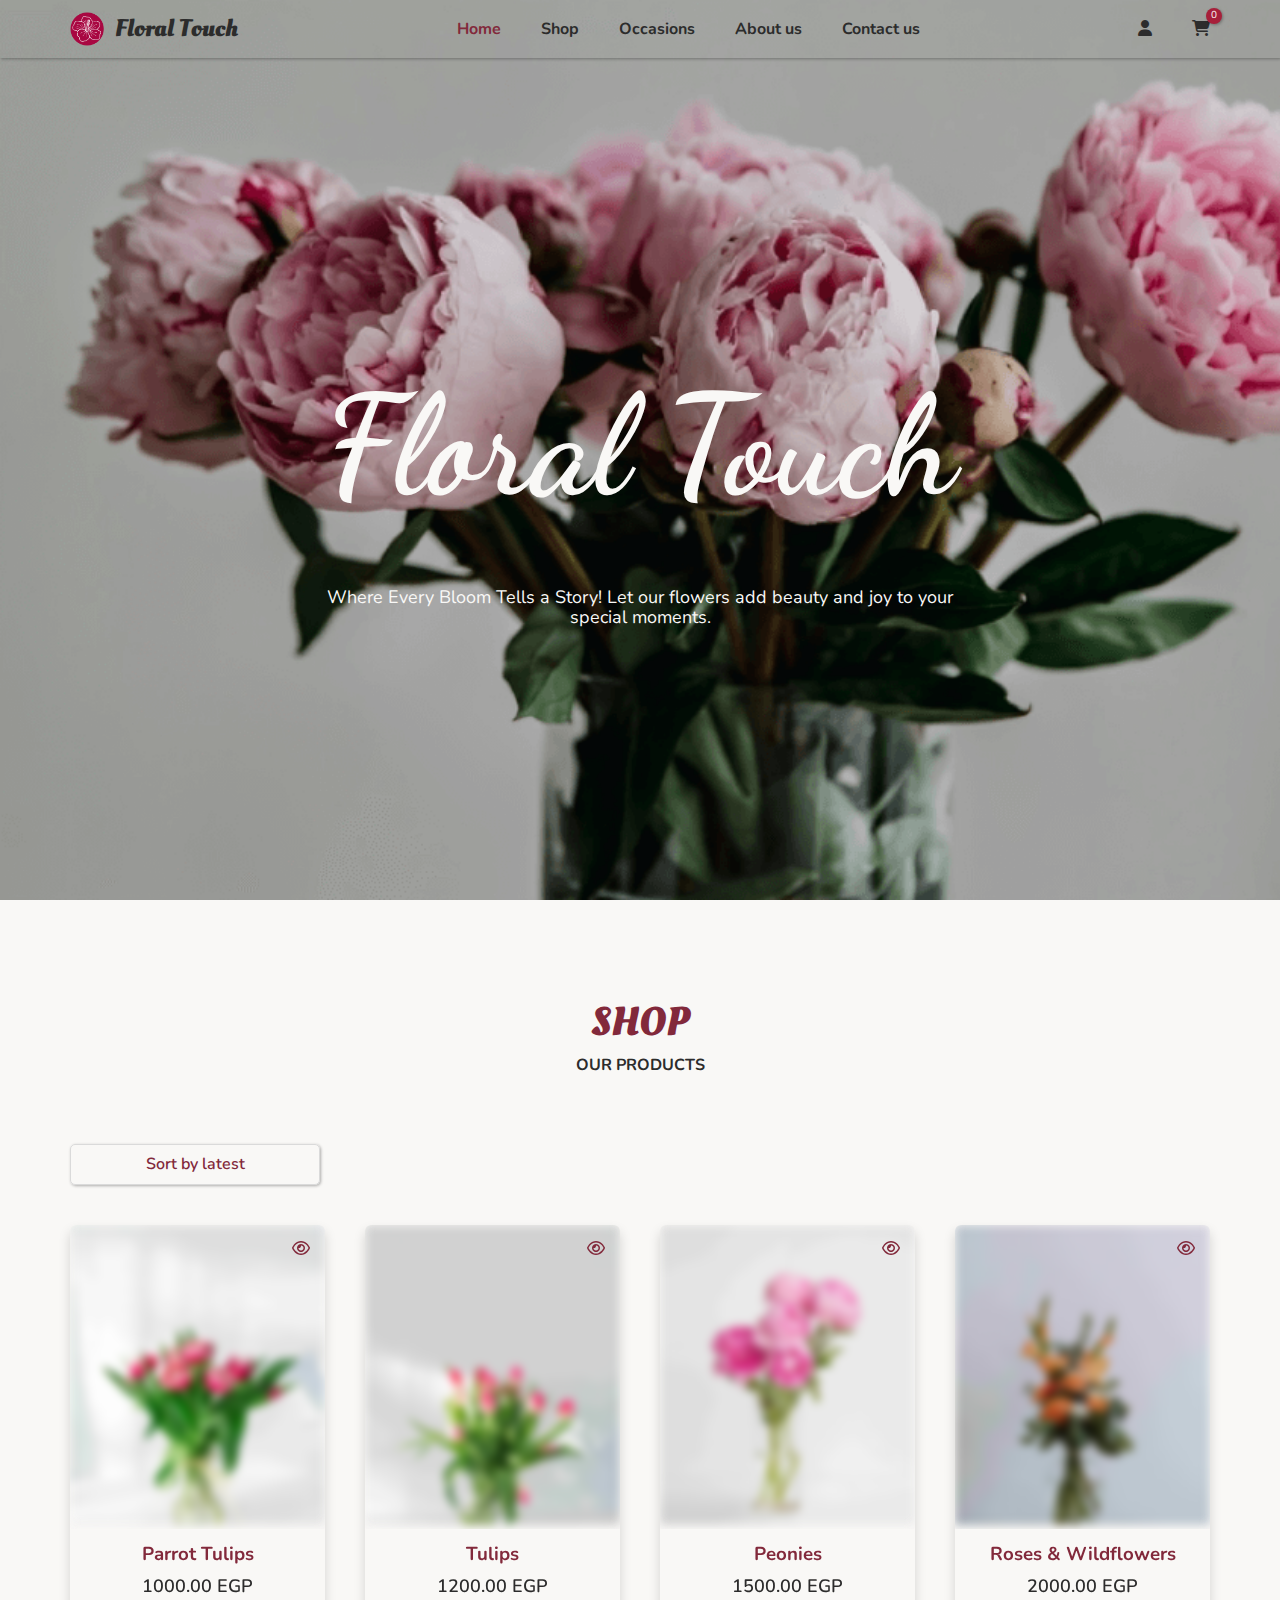
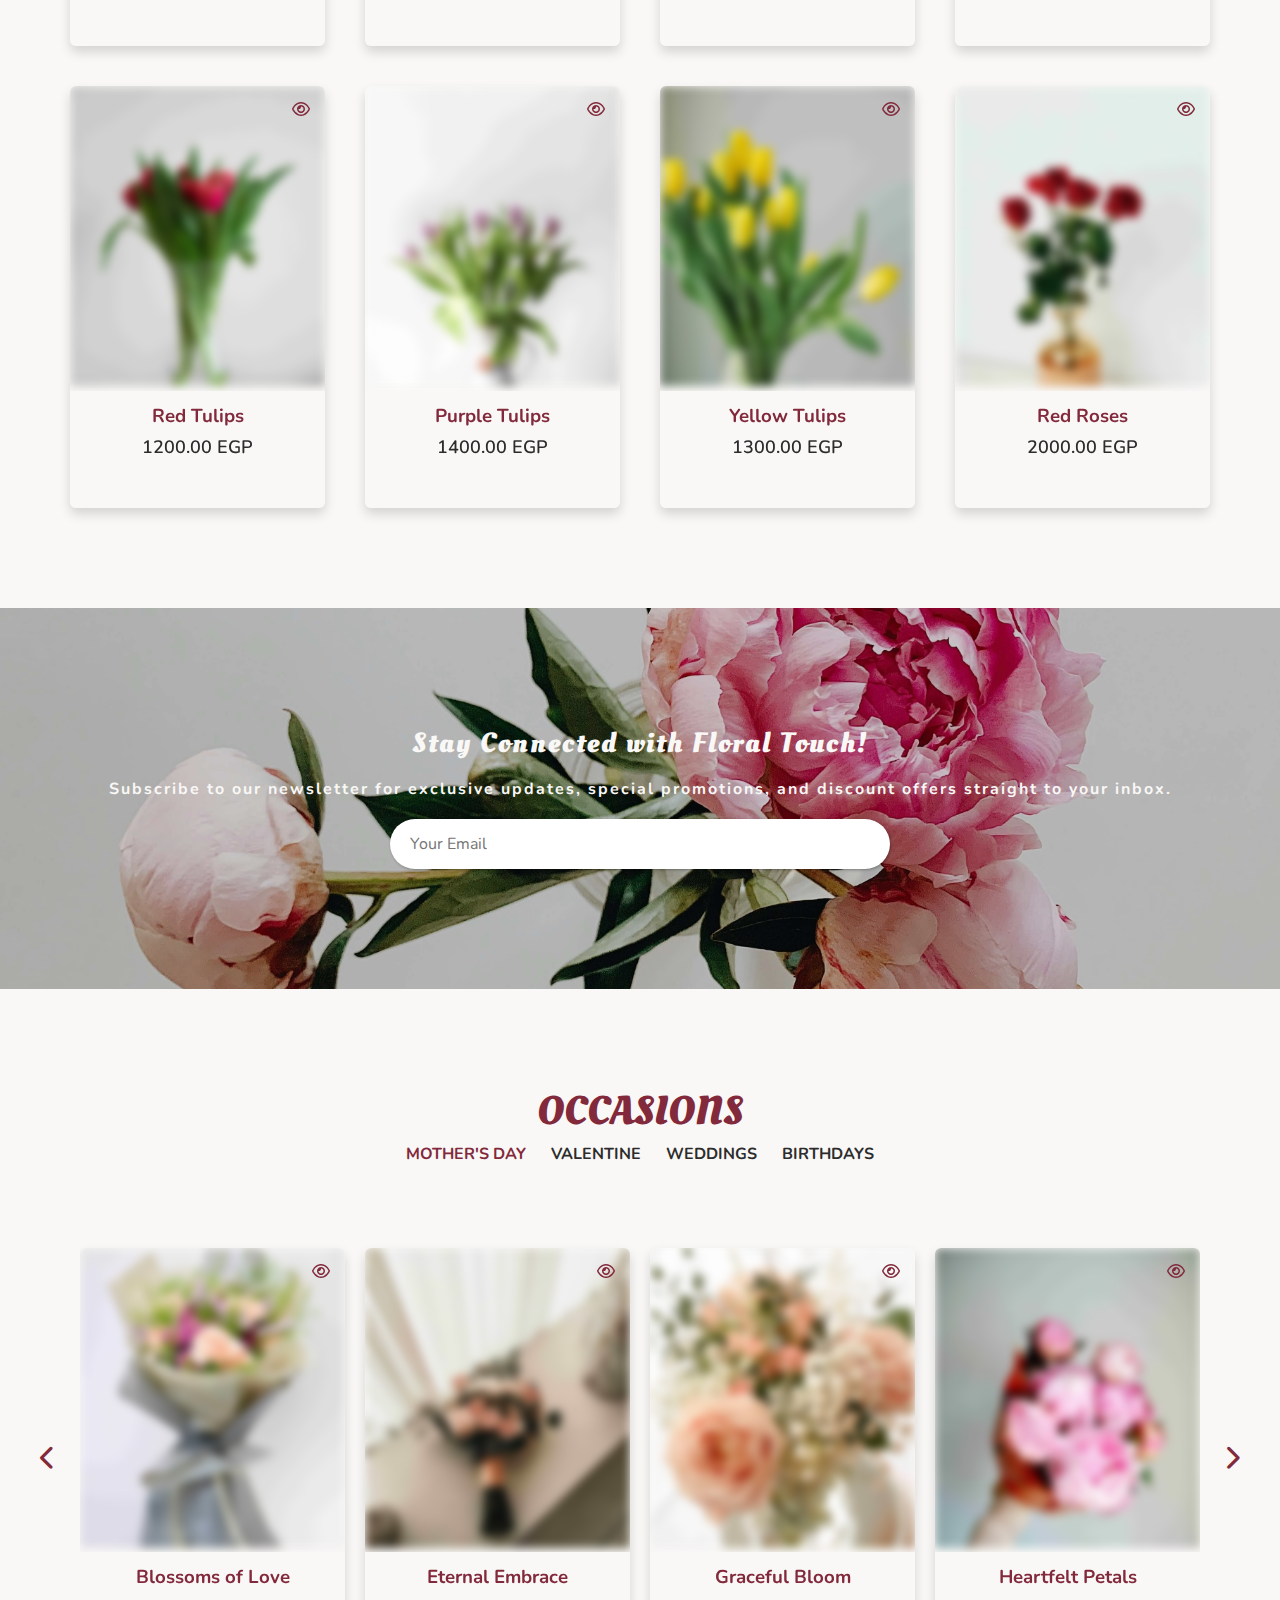
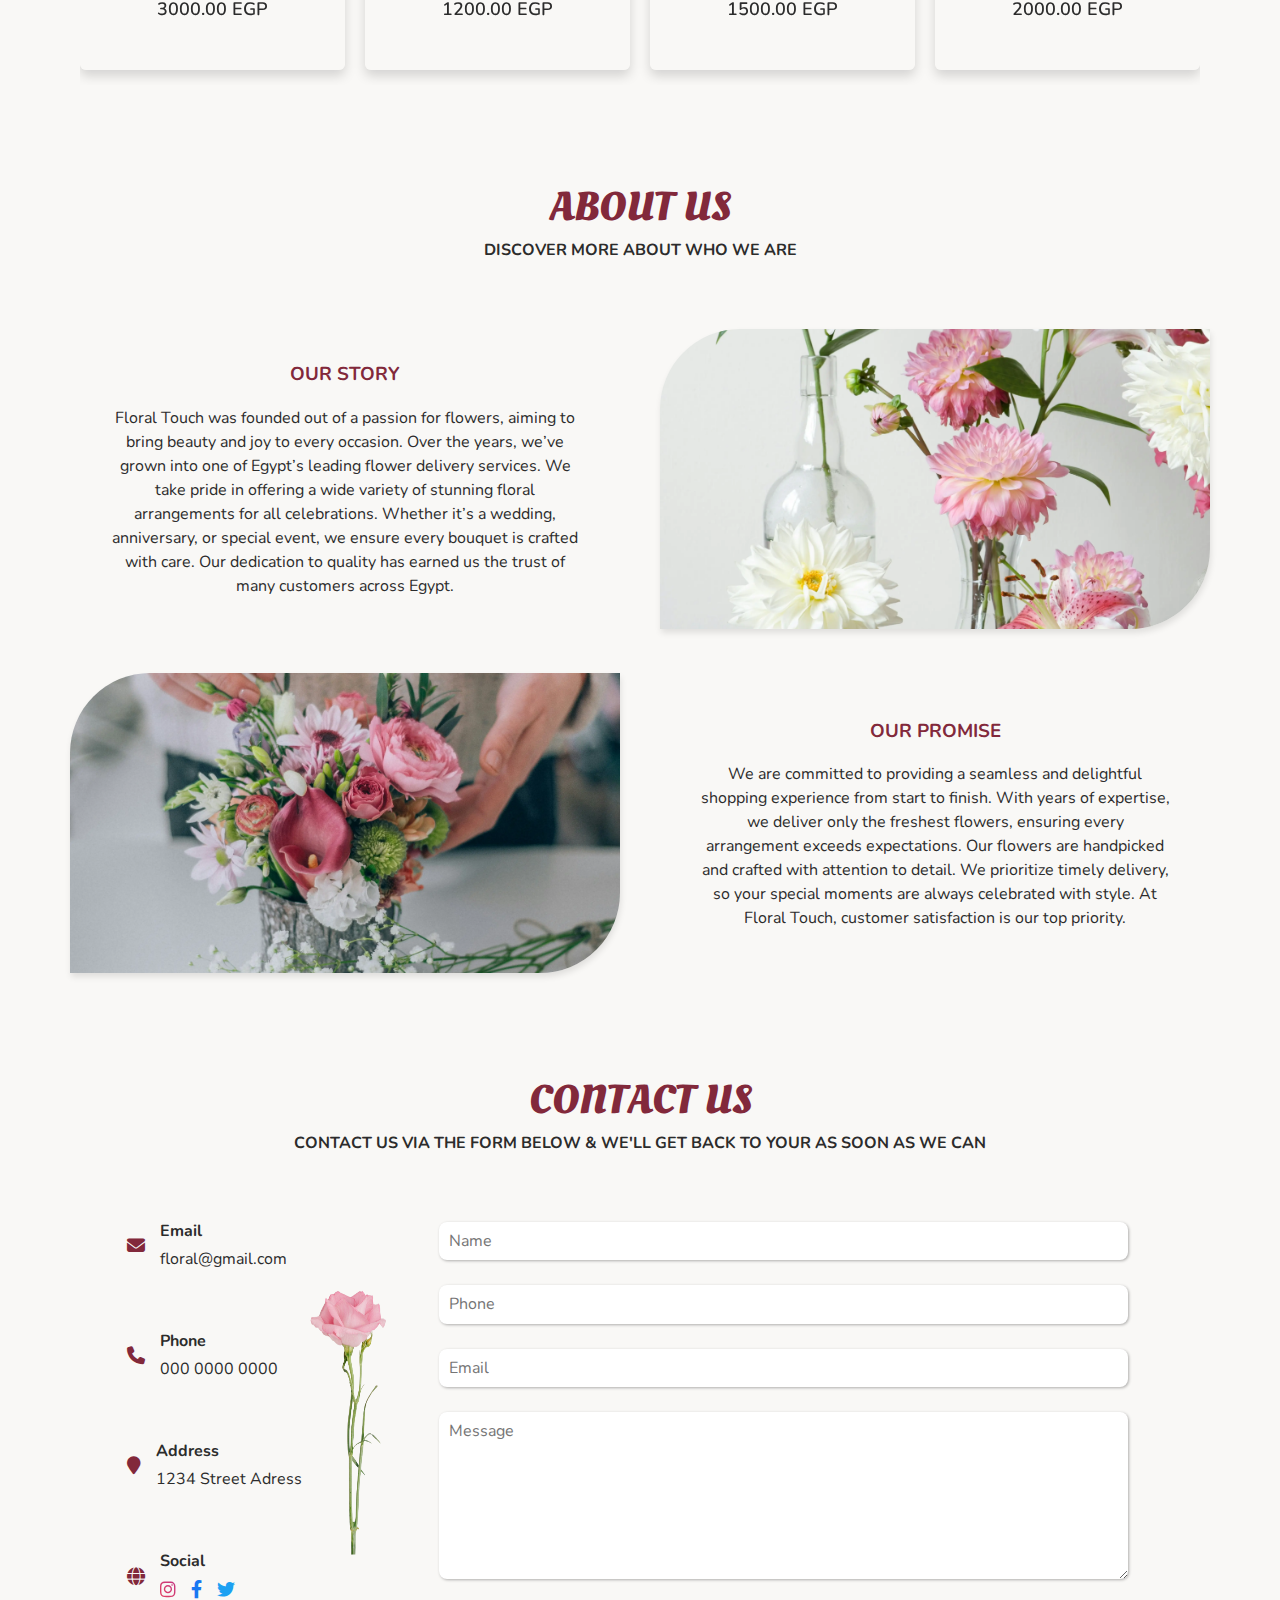
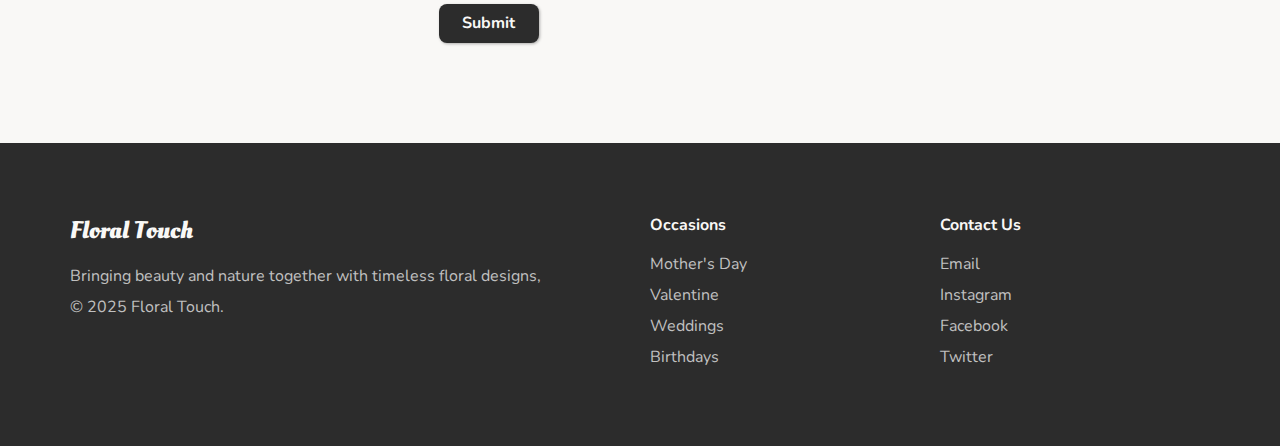
==== index.html @ 1be32cf1 "Initial commit" ====
<!DOCTYPE html>
<html lang="en">
  <head>
    <meta charset="UTF-8" />
    <meta name="viewport" content="width=device-width, initial-scale=1.0" />
    <!-- Tab Logo -->
    <link rel="icon" type="image/png" href="assets/images/logo.webp" />
    <title>Floral Touch</title>

    <!-- Css Links -->
    <link rel="stylesheet" href="assets/css/style.css" />
    <link rel="stylesheet" href="assets/css/all.min.css" />
    <link rel="stylesheet" href="assets/css/normalize.css" />

    <!--Google Fonts -->
    <link rel="preconnect" href="https://fonts.googleapis.com" />
    <link rel="preconnect" href="https://fonts.gstatic.com" crossorigin />
    <link
      href="https://fonts.googleapis.com/css2?family=Merriweather+Sans:ital,wght@0,300..800;1,300..800&display=swap"
      rel="stylesheet"
    />
    <link
      href="https://fonts.googleapis.com/css2?family=Oleo+Script:wght@400;700&display=swap"
      rel="stylesheet"
    />
    <link
      href="https://fonts.googleapis.com/css2?family=Allura&family=Dancing+Script:wght@400..700&display=swap"
      rel="stylesheet"
    />
    <link
      href="https://fonts.googleapis.com/css2?family=Nunito:ital,wght@0,200..1000;1,200..1000&display=swap"
      rel="stylesheet"
    />
    <!-- Pre-load -->
    <link
      rel="preload"
      as="image"
      href="assets/images/L1.webp"
      type="image/jpeg"
    />
  </head>
  <body>
    <!-- Start Header -->
    <header>
      <div class="container">
        <div class="menu-overlay hidden"></div>
        <div class="logo">
          <img src="assets/images/logo.webp" alt="" />
          <h2><a href="#">Floral Touch</a></h2>
        </div>
        <i class="fa-solid fa-bars menu"></i>
        <nav class="nav hide-menu">
          <ul class="nav-items">
            <li class="hidden-li hidden exit-menu">
              <i class="fa-solid fa-right-from-bracket"></i>
            </li>
            <li class="active nav-item">
              <a class="nav-item" href="index.html">Home</a>
            </li>
            <li><a class="nav-item" href="#shop">Shop</a></li>
            <li><a class="nav-item" href="#occasions">Occasions</a></li>
            <li><a class="nav-item" href="#about-us">About us</a></li>
            <li><a class="nav-item" href="#contact-us">Contact us</a></li>
            <!-- Menu li -->
            <li class="hidden-li hidden menu-login login-i-n">
              <a href="#">Log in</a>
            </li>
            <li class="hidden-li hidden cart-i">
              <a href="./assets/html/cart.html">Shopping Cart</a
              ><span class="cart-num">0</span>
            </li>
          </ul>
        </nav>
        <div class="icons">
          <ul>
            <li class="login-i-n">
              <a href="#"><i class="fa-solid fa-user"></i></a>
            </li>
            <li class="cart-i">
              <a href="./assets/html/cart.html"
                ><i class="fa-solid fa-cart-shopping"></i
              ></a>
              <span class="cart-num">0</span>
            </li>
          </ul>
        </div>
      </div>
    </header>
    <!-- End Header -->

    <!-- Start Landing -->
    <div class="landing">
      <div class="landing-overlay"></div>
      <div class="text">
        <h1>Floral Touch</h1>
        <p>
          Where Every Bloom Tells a Story! Let our flowers add beauty and joy to
          your special moments.
        </p>
      </div>
      <!-- Modal login -->
      <div class="login-overlay hidden">
        <div class="login-form">
          <div class="login-part">
            <h2 class="form-name">Login Form</h2>
            <input
              type="text"
              class="lg-user-name"
              placeholder="Your User Name"
            />
            <input type="email" class="lg-email" placeholder="Your Email" />
            <input
              type="password"
              class="lg-password"
              placeholder="Your Password"
            />
            <button id="login-btn">Log in</button>
          </div>
          <div class="register-part">
            <p><a href="#" id="to-register-form">Don't have an account?</a></p>
            <button id="register-btn" class="hidden">Register</button>
          </div>
        </div>
      </div>
      <!-- End Modal -->
    </div>
    <!-- End Landing -->
    <!-- Start Shop -->
    <section id="shop">
      <div class="container">
        <div class="main-heading">
          <h2>Shop</h2>
          <h4>Our Products</h4>
        </div>
        <div class="sort-dropdown">
          <button class="dropdown-btn">Sort by latest</button>
          <ul class="dropdown-menu">
            <li data-value="latest" class="selected">Sort by latest</li>
            <li data-value="price-low-high">Sort by price: low to high</li>
            <li data-value="price-high-low">Sort by price: high to low</li>
          </ul>
        </div>
        <div class="product cards">
          <div class="card item-card">
            <div class="card-img-wrapper">
              <img
                class="card-img item-img lazy-load"
                data-src="assets/images/f1-h.webp"
                src="assets/images/f1.webp"
                alt=""
              />
            </div>
            <div class="card-body">
              <h3 class="card-title item-title">Parrot Tulips</h3>
              <h4 class="card-price item-price">1000.00 EGP</h4>
              <button class="add-to-cart-btn">
                <i class="fa-solid fa-cart-shopping"></i>
              </button>
            </div>
            <a class="show-product" href="#"
              ><i class="fa-regular fa-eye"></i
            ></a>
          </div>

          <div class="card item-card">
            <div class="card-img-wrapper">
              <img
                class="card-img item-img lazy-load"
                data-src="assets/images/f2-h.webp"
                src="assets/images/f2.webp"
                alt=""
              />
            </div>
            <div class="card-body">
              <h3 class="card-title item-title">Tulips</h3>
              <h4 class="card-price item-price">1200.00 EGP</h4>
              <button class="add-to-cart-btn">
                <i class="fa-solid fa-cart-shopping"></i>
              </button>
            </div>
            <a class="show-product" href="#"
              ><i class="fa-regular fa-eye"></i
            ></a>
          </div>

          <div class="card item-card">
            <div class="card-img-wrapper">
              <img
                class="card-img item-img lazy-load"
                data-src="assets/images/f3-h.webp"
                src="assets/images/f3.webp"
                alt=""
              />
            </div>
            <div class="card-body">
              <h3 class="card-title item-title">Peonies</h3>
              <h4 class="card-price item-price">1500.00 EGP</h4>
              <button class="add-to-cart-btn">
                <i class="fa-solid fa-cart-shopping"></i>
              </button>
            </div>
            <a class="show-product" href="#"
              ><i class="fa-regular fa-eye"></i
            ></a>
          </div>

          <div class="card item-card">
            <div class="card-img-wrapper">
              <img
                class="card-img item-img lazy-load"
                data-src="assets/images/f4-h.webp"
                src="assets/images/f4.webp"
                alt=""
              />
            </div>
            <div class="card-body">
              <h3 class="card-title item-title">Roses & Wildflowers</h3>
              <h4 class="card-price item-price">2000.00 EGP</h4>
              <button class="add-to-cart-btn">
                <i class="fa-solid fa-cart-shopping"></i>
              </button>
            </div>
            <a class="show-product" href="#"
              ><i class="fa-regular fa-eye"></i
            ></a>
          </div>

          <div class="card item-card">
            <div class="card-img-wrapper">
              <img
                class="card-img item-img lazy-load"
                data-src="assets/images/f5-h.webp"
                src="assets/images/f5.webp"
                alt=""
              />
            </div>
            <div class="card-body">
              <h3 class="card-title item-title">Red Tulips</h3>
              <h4 class="card-price item-price">1200.00 EGP</h4>
              <button class="add-to-cart-btn">
                <i class="fa-solid fa-cart-shopping"></i>
              </button>
            </div>
            <a class="show-product" href="#"
              ><i class="fa-regular fa-eye"></i
            ></a>
          </div>

          <div class="card item-card">
            <div class="card-img-wrapper">
              <img
                class="card-img item-img lazy-load"
                data-src="assets/images/f6-h.webp"
                src="assets/images/f6.webp"
                alt=""
              />
            </div>
            <div class="card-body">
              <h3 class="card-title item-title">Purple Tulips</h3>
              <h4 class="card-price item-price">1400.00 EGP</h4>
              <button class="add-to-cart-btn">
                <i class="fa-solid fa-cart-shopping"></i>
              </button>
            </div>
            <a class="show-product" href="#"
              ><i class="fa-regular fa-eye"></i
            ></a>
          </div>

          <div class="card item-card">
            <div class="card-img-wrapper">
              <img
                class="card-img item-img lazy-load"
                data-src="assets/images/f7-h.webp"
                src="assets/images/f7.webp"
                alt=""
              />
            </div>
            <div class="card-body">
              <h3 class="card-title item-title">Yellow Tulips</h3>
              <h4 class="card-price item-price">1300.00 EGP</h4>
              <button class="add-to-cart-btn">
                <i class="fa-solid fa-cart-shopping"></i>
              </button>
            </div>
            <a class="show-product" href="#"
              ><i class="fa-regular fa-eye"></i
            ></a>
          </div>

          <div class="card item-card">
            <div class="card-img-wrapper">
              <img
                class="card-img item-img lazy-load"
                data-src="assets/images/f8-h.webp"
                src="assets/images/f8.webp"
                alt=""
              />
            </div>
            <div class="card-body">
              <h3 class="card-title item-title">Red Roses</h3>
              <h4 class="card-price item-price">2000.00 EGP</h4>
              <button class="add-to-cart-btn">
                <i class="fa-solid fa-cart-shopping"></i>
              </button>
            </div>
            <a class="show-product" href="#"
              ><i class="fa-regular fa-eye"></i
            ></a>
          </div>
        </div>
      </div>
    </section>
    <!-- End Shop -->
    <!-- Start Offers -->
    <section id="offers">
      <div class="offers-overlay"></div>
      <div class="container">
        <div class="offers-body">
          <h2>Stay Connected with Floral Touch!</h2>
          <p>
            Subscribe to our newsletter for exclusive updates, special
            promotions, and discount offers straight to your inbox.
          </p>
          <input type="email" placeholder="Your Email" />
        </div>
      </div>
    </section>
    <!-- End Offera -->
    <!-- Start Occasion -->
    <section id="occasions">
      <div class="container">
        <div class="main-heading">
          <h2>Occasions</h2>
          <ul class="occasions-name">
            <li class="motherDay"><h4>Mother's Day</h4></li>
            <li class="valentine"><h4>Valentine</h4></li>
            <li class="weddings"><h4>Weddings</h4></li>
            <li class="birthdays"><h4>Birthdays</h4></li>
          </ul>
        </div>
        <div class="slider-container">
          <button class="prev-btn">
            <i class="fa-solid fa-chevron-left"></i>
          </button>
          <div class="slider"></div>
          <button class="next-btn">
            <i class="fa-solid fa-chevron-right"></i>
          </button>
        </div>
      </div>
    </section>
    <!-- End Occasion -->
    <!-- Start About Us -->
    <section id="about-us">
      <div class="container">
        <div class="main-heading">
          <h2>About Us</h2>
          <h4>Discover more about who we are</h4>
        </div>

        <div class="about-us-container">
          <div class="img-wrapp item-1">
            <img src="assets/images/a1.webp" alt="" />
          </div>
          <div class="about-us-text item-2">
            <h3>Our Story</h3>
            <p>
              Floral Touch was founded out of a passion for flowers, aiming to
              bring beauty and joy to every occasion. Over the years, we’ve
              grown into one of Egypt’s leading flower delivery services. We
              take pride in offering a wide variety of stunning floral
              arrangements for all celebrations. Whether it’s a wedding,
              anniversary, or special event, we ensure every bouquet is crafted
              with care. Our dedication to quality has earned us the trust of
              many customers across Egypt.
            </p>
          </div>

          <div class="img-wrapp item-3">
            <img src="assets/images/a2.webp" alt="" />
          </div>
          <div class="about-us-text item-4">
            <h3>Our Promise</h3>
            <p>
              We are committed to providing a seamless and delightful shopping
              experience from start to finish. With years of expertise, we
              deliver only the freshest flowers, ensuring every arrangement
              exceeds expectations. Our flowers are handpicked and crafted with
              attention to detail. We prioritize timely delivery, so your
              special moments are always celebrated with style. At Floral Touch,
              customer satisfaction is our top priority.
            </p>
          </div>
        </div>
      </div>
    </section>
    <!-- End About Us -->
    <!-- Start Contact Us -->
    <section id="contact-us">
      <div class="container">
        <div class="main-heading">
          <h2>Contact us</h2>
          <h4>
            contact us via the form below & we'll get back to your as soon as we
            can
          </h4>
        </div>
        <div class="contact-us-container">
          <ul class="contact-us-info">
            <li>
              <i class="fa-solid fa-envelope"></i>
              <div class="info-part">
                <h4>Email</h4>
                <a href="#">floral@gmail.com</a>
              </div>
            </li>
            <li>
              <i class="fa-solid fa-phone"></i>
              <div class="info-part">
                <h4>Phone</h4>
                <a href="#">000 0000 0000</a>
              </div>
            </li>
            <li>
              <i class="fa-solid fa-location-pin"></i>
              <div class="info-part">
                <h4>Address</h4>
                <a href="#">1234 Street Adress</a>
              </div>
            </li>
            <li>
              <i class="fa-solid fa-globe"></i>
              <div class="info-part">
                <h4>Social</h4>

                <ul class="social-media">
                  <li>
                    <a class="instagram" href="#"
                      ><i class="fa-brands fa-instagram"></i
                    ></a>
                  </li>
                  <li>
                    <a class="facebook" href="#"
                      ><i class="fa-brands fa-facebook-f"></i
                    ></a>
                  </li>
                  <li>
                    <a class="twitter" href="#"
                      ><i class="fa-brands fa-twitter"></i
                    ></a>
                  </li>
                </ul>
              </div>
            </li>
            <img src="assets/images/contact.jpg" alt="" />
          </ul>

          <div class="message">
            <input type="text" placeholder="Name" />
            <input
              type="tel"
              placeholder="Phone"
              maxlength="11"
              pattern="\d{11}"
            />
            <input type="email" placeholder="Email" />
            <textarea
              rows="8"
              name="message"
              id="message"
              placeholder="Message"
            ></textarea>
            <button id="submit">Submit</button>
          </div>
        </div>
      </div>
    </section>
    <!-- End Contact Us -->
    <!-- Start Footer -->
    <footer id="footer">
      <div class="container">
        <div class="logo">
          <h2>Floral Touch</h2>
          <p>
            Bringing beauty and nature together with timeless floral designs,
          </p>
          <p>© 2025 Floral Touch.</p>
        </div>
        <ul class="occasions-links">
          <li><h4>Occasions</h4></li>
          <li><a class="footer-link" href="#occasions">Mother's Day</a></li>
          <li><a class="footer-link" href="#occasions">Valentine</a></li>
          <li><a class="footer-link" href="#occasions">Weddings</a></li>
          <li><a class="footer-link" href="#occasions">Birthdays</a></li>
        </ul>
        <ul class="contact-us-links">
          <li><h4>Contact Us</h4></li>
          <li><a class="footer-link" href="#contact-us">Email</a></li>
          <li><a class="footer-link" href="#contact-us">Instagram</a></li>
          <li><a class="footer-link" href="#contact-us">Facebook</a></li>
          <li><a class="footer-link" href="#contact-us">Twitter</a></li>
        </ul>
      </div>
    </footer>
    <!-- End Footer -->

    <!-- Overlay -->
    <div class="overlay hidden">
      <!-- Spinner -->
      <div class="spinner"></div>
    </div>

    <!-- Start Product Modal -->
    <div class="flower-modal item-card hidden">
      <i class="fa-solid fa-xmark exit-icon"></i>
      <div class="flower-img-wrapper">
        <img class="flower-img item-img" src="" alt="" />
      </div>
      <div class="flower-body">
        <h3 class="flower-title item-title"></h3>
        <p>
          Some flowers are seasonal and may be unavailable. We’ll substitute
          with a similar option in value, style, and color to maintain your
          arrangement's beauty.
        </p>
        <p class="flower-price item-price"></p>
        <button class="add-to-cart-btn modal-btn">Add to cart</button>
      </div>
    </div>
    <!-- End Product Modal -->
    <script type="module" defer src="assets/js/script.js"></script>
  </body>
</html>
---- assets/css/style.css ----
@import "landing.css";
@import "shop.css";
@import "aboutus.css";
@import "cart.css";

:root {
  --white-color: #f9f8f6;
  /* --olive-color: #6b8e69; */
  --olive-color: #436241;
  --light-olive-color: rgba(67, 98, 65, 0.522);
  /* --light-rose: #efc7d762; */

  --light-rose: rgba(145, 64, 80, 0.5);

  --dark-rose: #82293b;

  --text-color: #2c2c2c;

  --gray-100: #f5f5f5;
  --gray-200: #eaeaea;
  --gray-300: #dadada;
  --gray-400: #c0c0c0;
  --gray-500: #a8a8a8;
  --gray-600: #909090;
  --gray-700: #787878;
  --gray-800: #606060;
  --gray-900: #404040;
  --gray-1000: #202020;

  --red-color: #a71f3a;

  --main-transition: 0.3s;
  --box-shadow: 1px 1px 3px 0px rgba(0, 0, 0, 0.3);
  --radius: 8px;
}
a {
  text-decoration: none;
  color: inherit;
}
* {
  box-sizing: border-box;
  -webkit-box-sizing: border-box;
  padding: 0;
  margin: 0;
}
body {
  /* font-family: "Merriweather Sans", serif; */
  font-family: "Nunito", serif;
  background-color: var(--white-color);
  color: var(--text-color);
  overflow-x: hidden;
}
h1,
h2 {
  font-family: "Oleo Script", serif;
}
button {
  cursor: pointer;
}
input,
textarea {
  padding: 10px;
  border: none;
  outline: none;
  border-radius: var(--radius);
  box-shadow: var(--box-shadow);
  color: var(--text-color);
}
input::placeholder textarea::placeholder {
  color: var(--gray-600);
  font-size: 14px;
}
input:focus,
textarea:focus {
  box-shadow: 0 0 5px var(--light-rose);
}
section {
  margin: 40px 0px;
}
ul {
  list-style: none;
}
.container {
  padding-left: 15px;
  padding-right: 15px;
  margin-left: auto;
  margin-right: auto;
}
@media (min-width: 768px) {
  .container {
    width: 730px;
  }
}
/* Medium */
@media (min-width: 992px) {
  .container {
    width: 970px;
  }
}
/* Large */
@media (min-width: 1200px) {
  .container {
    width: 1170px;
  }
}
/* Main Heading */

.main-heading {
  font-weight: normal;
  text-align: center;
  position: relative;
  margin-top: 100px;
  margin-bottom: 70px;
  text-transform: uppercase;
}
.main-heading h2 {
  color: var(--dark-rose);
  font-size: 40px;
  margin-bottom: 10px;
}
.main-heading h4 {
  cursor: pointer;
}
/* Offers */
#offers,
#discount {
  margin-top: 100px;
  position: relative;
}
#offers {
  padding: 120px 0;
  background-image: url(../images/offers1.webp);
  background-size: cover;
  background-position: center;
  background-repeat: no-repeat;
}
#discount {
  background-color: var(--text-color);
  color: var(--white-color);
  padding: 100px 0;
}
.offers-overlay {
  position: absolute;
  left: 0;
  top: 0;
  width: 100%;
  height: 100%;
  background-color: rgba(0, 0, 0, 0.2);
}
.offers-body,
.discount-body {
  display: flex;
  flex-direction: column;
  gap: 20px;
  text-align: center;
  align-items: center;
  position: relative;
  z-index: 50;
  font-weight: bold;
  letter-spacing: 2px;
  color: var(--white-color);
}
.offers-body h2,
.discount-body h2 {
  font-size: 28px;
}
.offers-body input,
.discount-body input {
  max-width: 150px;
  border-radius: 30px;
  width: 500px;
  max-width: 100%;
  height: 50px;
  padding: 5px 20px;
}
/* Flower Modal */
.overlay {
  position: fixed;
  top: 0;
  left: 0;
  width: 100%;
  height: 100%;
  background: rgba(0, 0, 0, 0.5);
  z-index: 120;
}
.flower-modal {
  display: flex;
  align-items: center;
  justify-content: center;
  gap: 20px;
  padding: 30px;
  border-radius: var(--radius);
  box-shadow: 0px 6px 12px rgba(0, 0, 0, 0.15);
  max-width: 700px;
  width: 90%;
  position: fixed;
  top: 50%;
  left: 50%;
  transform: translate(-50%, -50%);
  z-index: 1000;
  background-color: var(--white-color);
}
.flower-img-wrapper {
  max-width: 250px;
}

.flower-img {
  width: 100%;
  border-radius: var(--radius);
}

.flower-body h3 {
  font-size: 26px;
  color: var(--dark-rose);
}

.flower-body {
  color: var(--text-color);
  display: flex;
  flex-direction: column;
  position: relative;
  gap: 30px;
  padding: 10px;
}

.flower-price {
  font-weight: 600;
  font-size: 18px;
}
.quantity {
  display: flex;
  gap: 20px;
  align-items: center;
  margin: 15px 0;
}
.quantity-nums {
  display: flex;
  align-items: center;
  border: 1px solid var(--text-color);
  border-radius: var(--radius);
}
.quantity-nums button {
  width: 25px;
  height: 25px;
  color: var(--text-color);
  background-color: transparent;
  font-weight: bold;
  text-align: center;
  border: none;
  transition: var(--main-transition);
}
.quantity-num {
  border-left: 1px solid var(--text-color);
  border-right: 1px solid var(--text-color);
  width: 25px;
  height: 25px;
  display: flex;
  align-items: center;
  justify-content: center;
}
.flower-body .add-to-cart-btn {
  padding: 10px 20px;
  height: fit-content;
  background: var(--text-color);
  color: var(--white-color);
  border: none;
  box-shadow: var(--box-shadow);
  border-radius: var(--radius);
  transition: var(--main-transition);
}

.flower-body .add-to-cart-btn:hover {
  background: var(--dark-rose);
}
.exit-icon {
  position: absolute;
  top: 15px;
  right: 15px;
  font-size: 20px;
  cursor: pointer;
  color: var(--text-color);
  transition: color 0.3s ease;
}
.exit-icon:hover {
  color: var(--dark-rose);
}

/* Spinner Styles */
.spinner {
  border: 4px solid rgba(0, 0, 0, 0.1);
  border-top: 4px solid #000; /* Spinner color */
  border-radius: 50%;
  width: 40px;
  height: 40px;
  animation: spin 1s linear infinite;
  position: absolute;
  top: 50%;
  left: 50%;
  transform: translate(-50%, -50%);
  display: none; /* Hidden by default */
}

@keyframes spin {
  0% {
    transform: translate(-50%, -50%) rotate(0deg);
  }
  100% {
    transform: translate(-50%, -50%) rotate(360deg);
  }
}

@media (max-width: 687px) {
  .flower-modal {
    flex-direction: column;
  }
  .flower-img-wrapper {
    max-width: 150px;
  }
  .quantity {
    flex-direction: column;
    align-items: flex-start;
  }
}
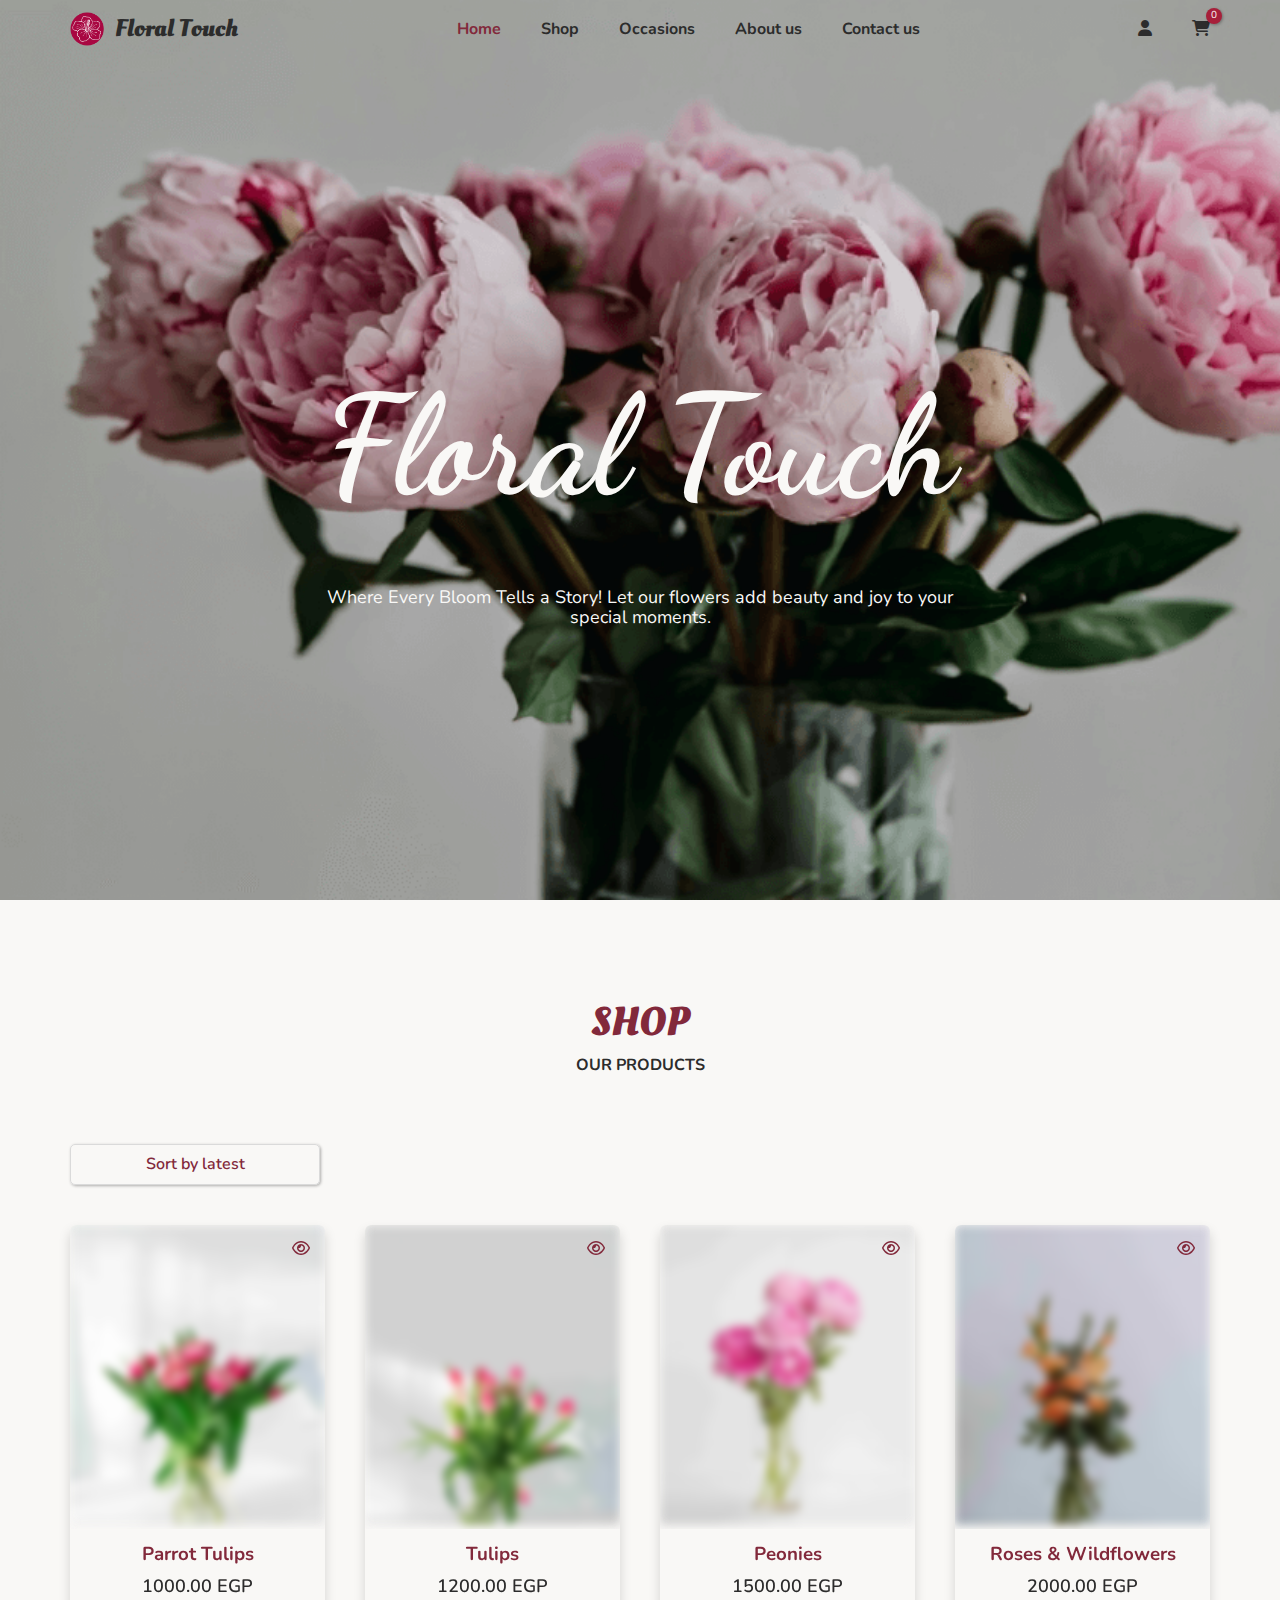
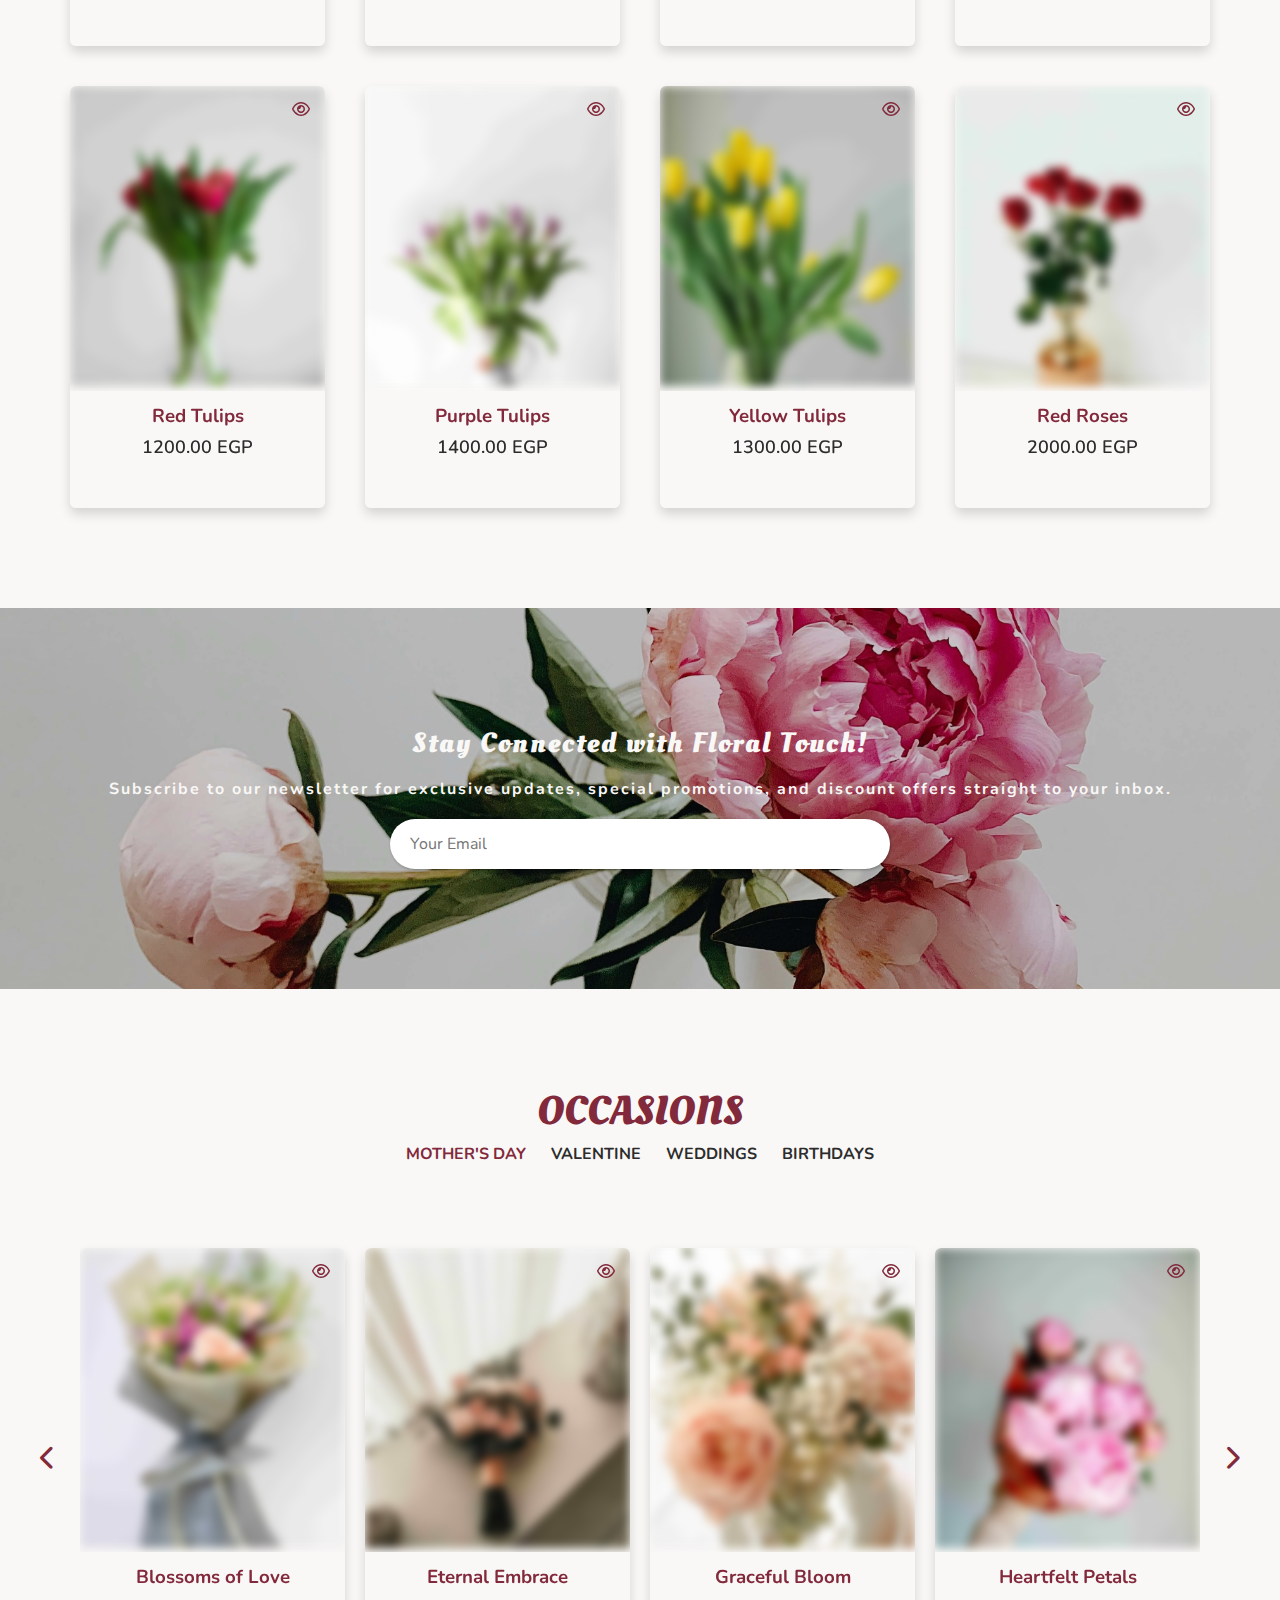
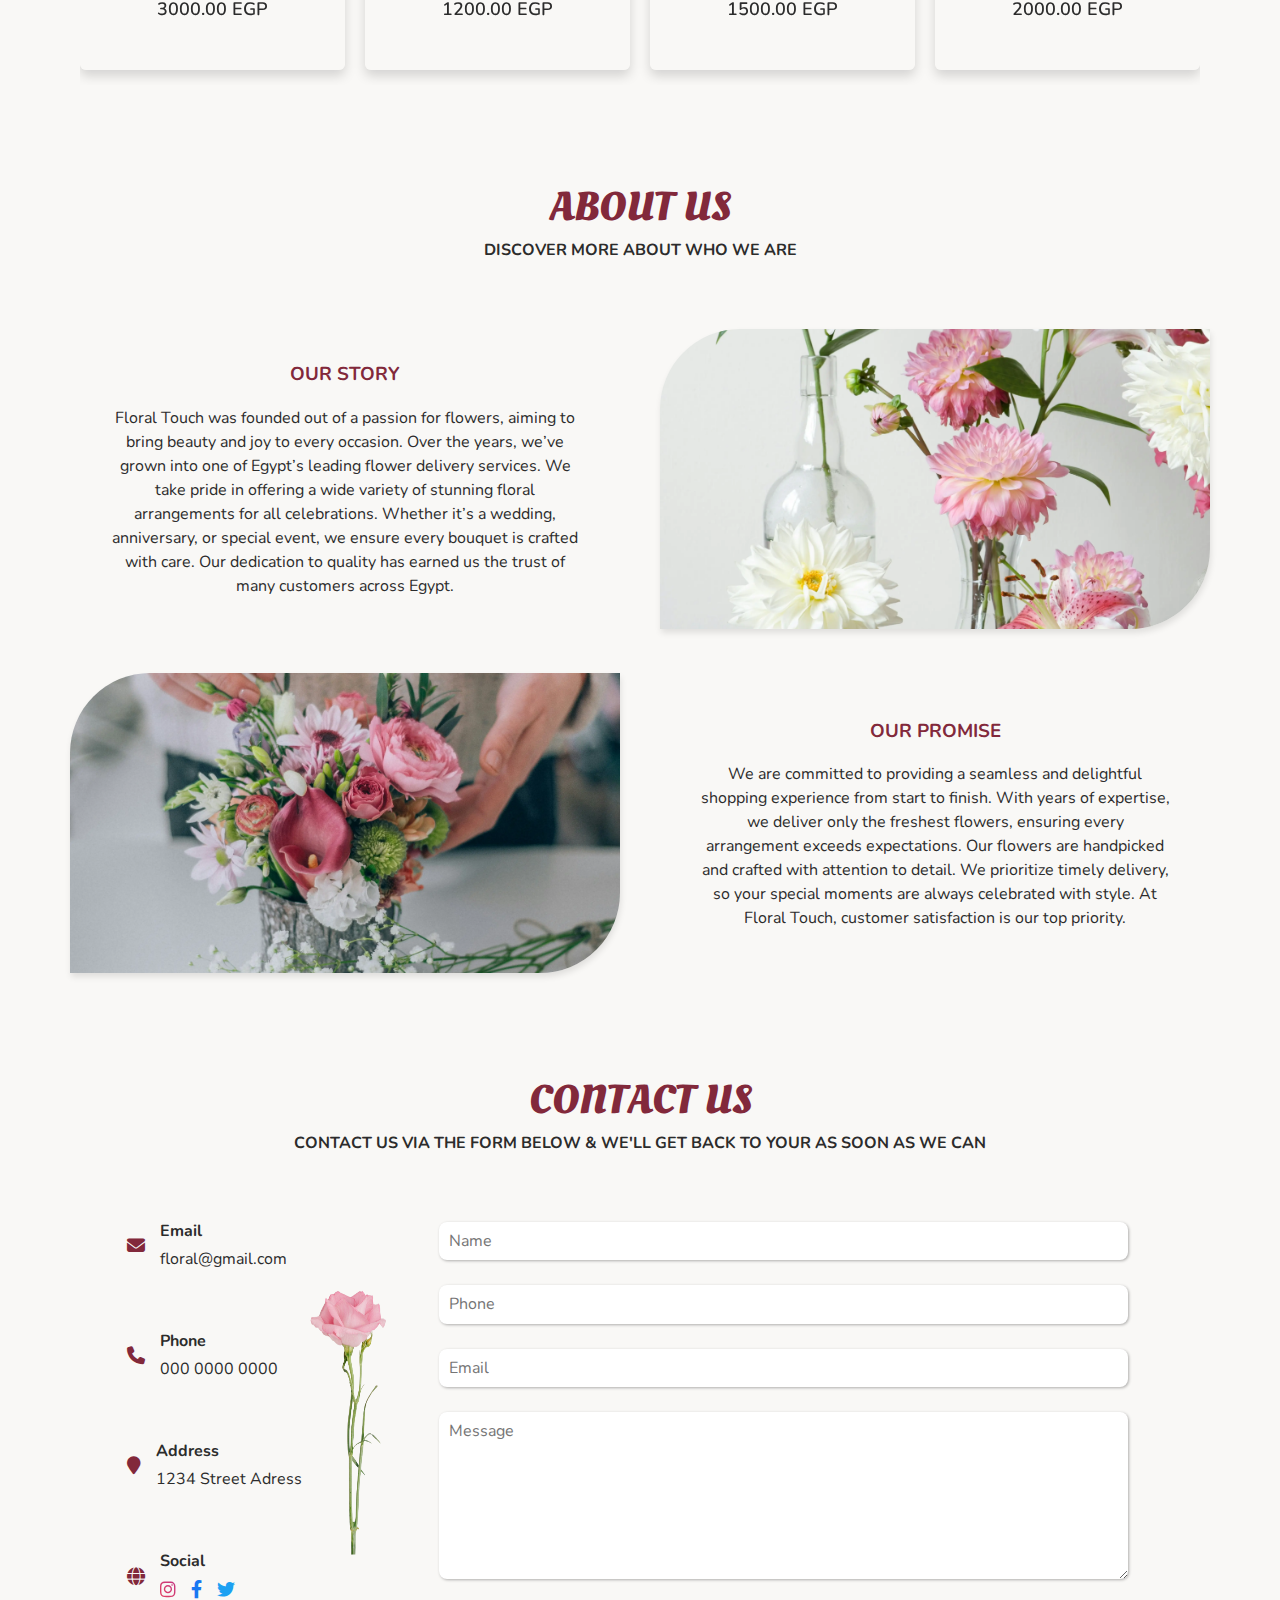
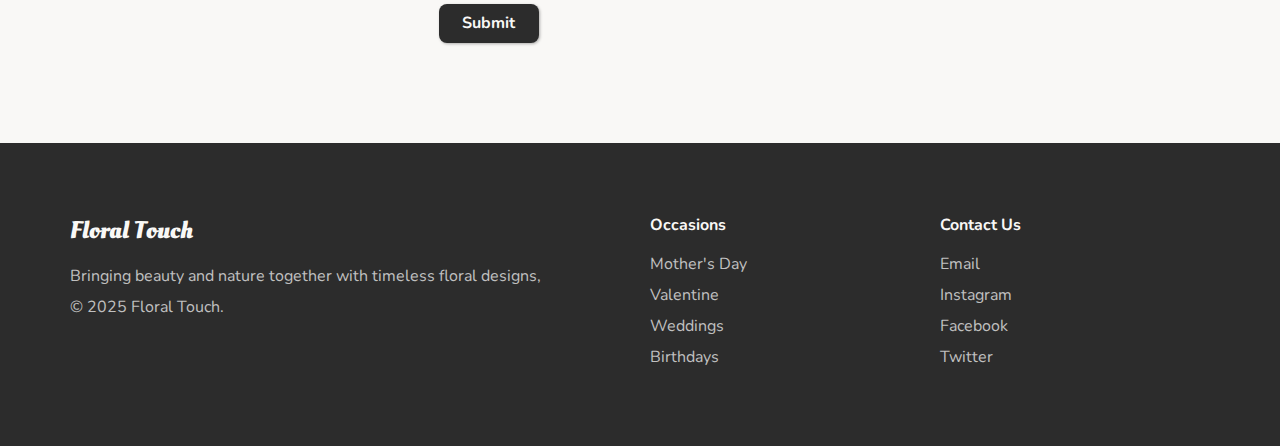
==== commit 7aa489ca: "second commit" ====
--- a/index.html
+++ b/index.html
@@ -46,7 +46,7 @@
         <div class="menu-overlay hidden"></div>
         <div class="logo">
           <img src="assets/images/logo.webp" alt="" />
-          <h2><a href="#">Floral Touch</a></h2>
+          <h2><a href="index.html">Floral Touch</a></h2>
         </div>
         <i class="fa-solid fa-bars menu"></i>
         <nav class="nav hide-menu">
@@ -66,7 +66,7 @@
               <a href="#">Log in</a>
             </li>
             <li class="hidden-li hidden cart-i">
-              <a href="./assets/html/cart.html">Shopping Cart</a
+              <a href="/assets/html/cart.html">Shopping Cart</a
               ><span class="cart-num">0</span>
             </li>
           </ul>
@@ -77,7 +77,7 @@
               <a href="#"><i class="fa-solid fa-user"></i></a>
             </li>
             <li class="cart-i">
-              <a href="./assets/html/cart.html"
+              <a href="/assets/html/cart.html"
                 ><i class="fa-solid fa-cart-shopping"></i
               ></a>
               <span class="cart-num">0</span>
--- a/assets/css/style.css
+++ b/assets/css/style.css
@@ -155,7 +155,6 @@
   text-align: center;
   align-items: center;
   position: relative;
-  z-index: 50;
   font-weight: bold;
   letter-spacing: 2px;
   color: var(--white-color);
